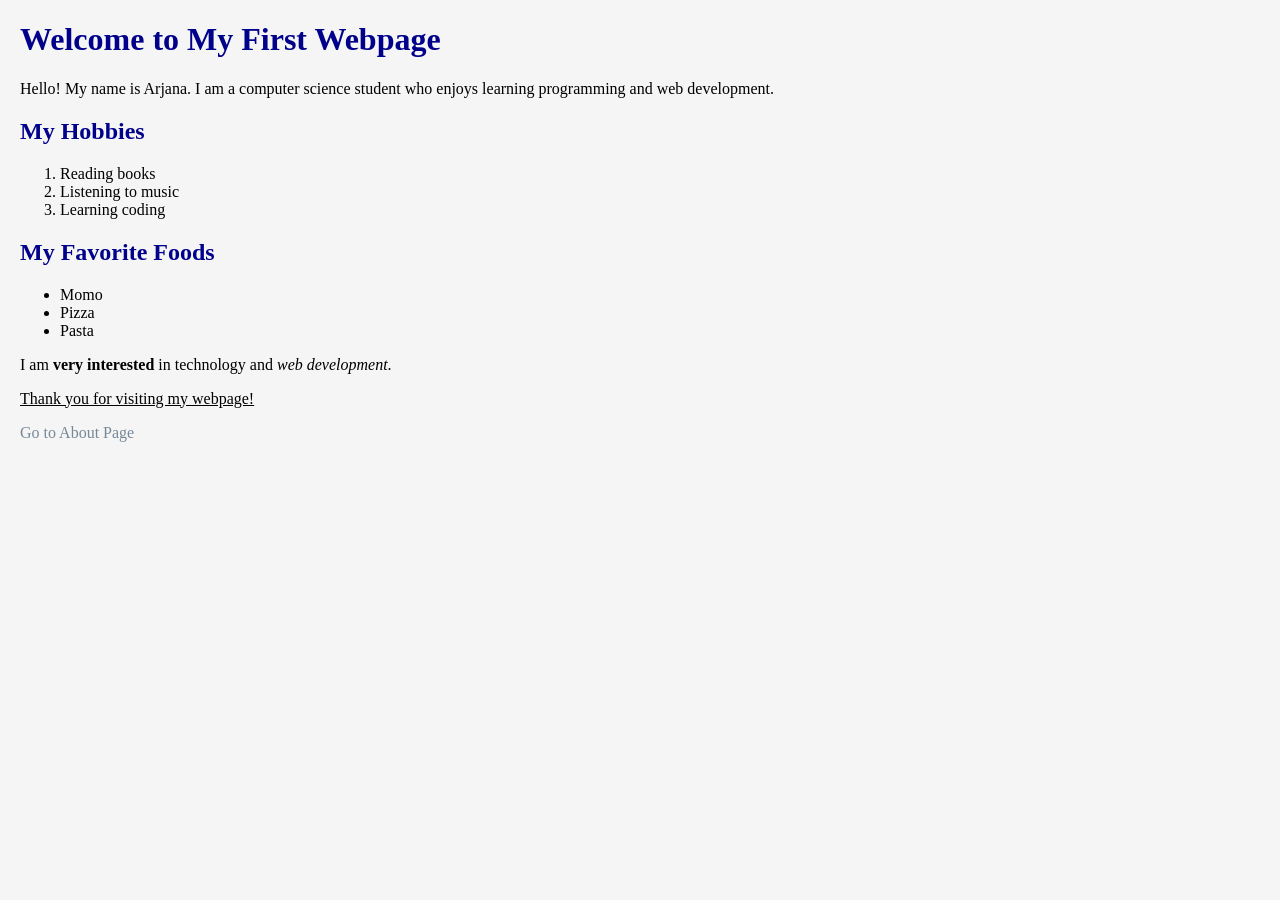
==== index.html @ fc49f4b4 "HTML assignment completed" ====
<!DOCTYPE html>
<html lang="en">
<head>
    <meta charset="UTF-8">
    <meta name="viewport" content="width=device-width, initial-scale=1.0">
    <title>Homepage</title>

    <link rel="stylesheet" href="css/index.css">
</head>
<body>

    <h1>Welcome to My First Webpage</h1>

    <p>
        Hello! My name is Arjana. I am a computer science student who enjoys
        learning programming and web development.
    </p>

    <h2>My Hobbies</h2>

    <ol>
        <li>Reading books</li>
        <li>Listening to music</li>
        <li>Learning coding</li>
    </ol>

    <h2>My Favorite Foods</h2>

    <ul>
        <li>Momo</li>
        <li>Pizza</li>
        <li>Pasta</li>
    </ul>

    <p>
        I am <strong>very interested</strong> in technology and
        <em>web development</em>.
    </p>

    <p>
        <u>Thank you for visiting my webpage!</u>
    </p>

    <a href="about.html">Go to About Page</a>

</body>
</html>
---- css/index.css ----
body {
    font-family: 'Times New Roman', Times, serif;
    background-color: #f5f5f5;
    margin: 20px;
}

h1, h2, h3 {
    color: darkblue;
}

p {
    font-size: 16px;
}

a {
    color: lightslategray;
    text-decoration: none;
}

form {
    background-color: black;
    padding: 20px;
    width: 400px;
    border-radius: 10px;
}

input,
textarea,
select {
    width: 100%;
    padding: 8px;
    margin-top: 5px;
}
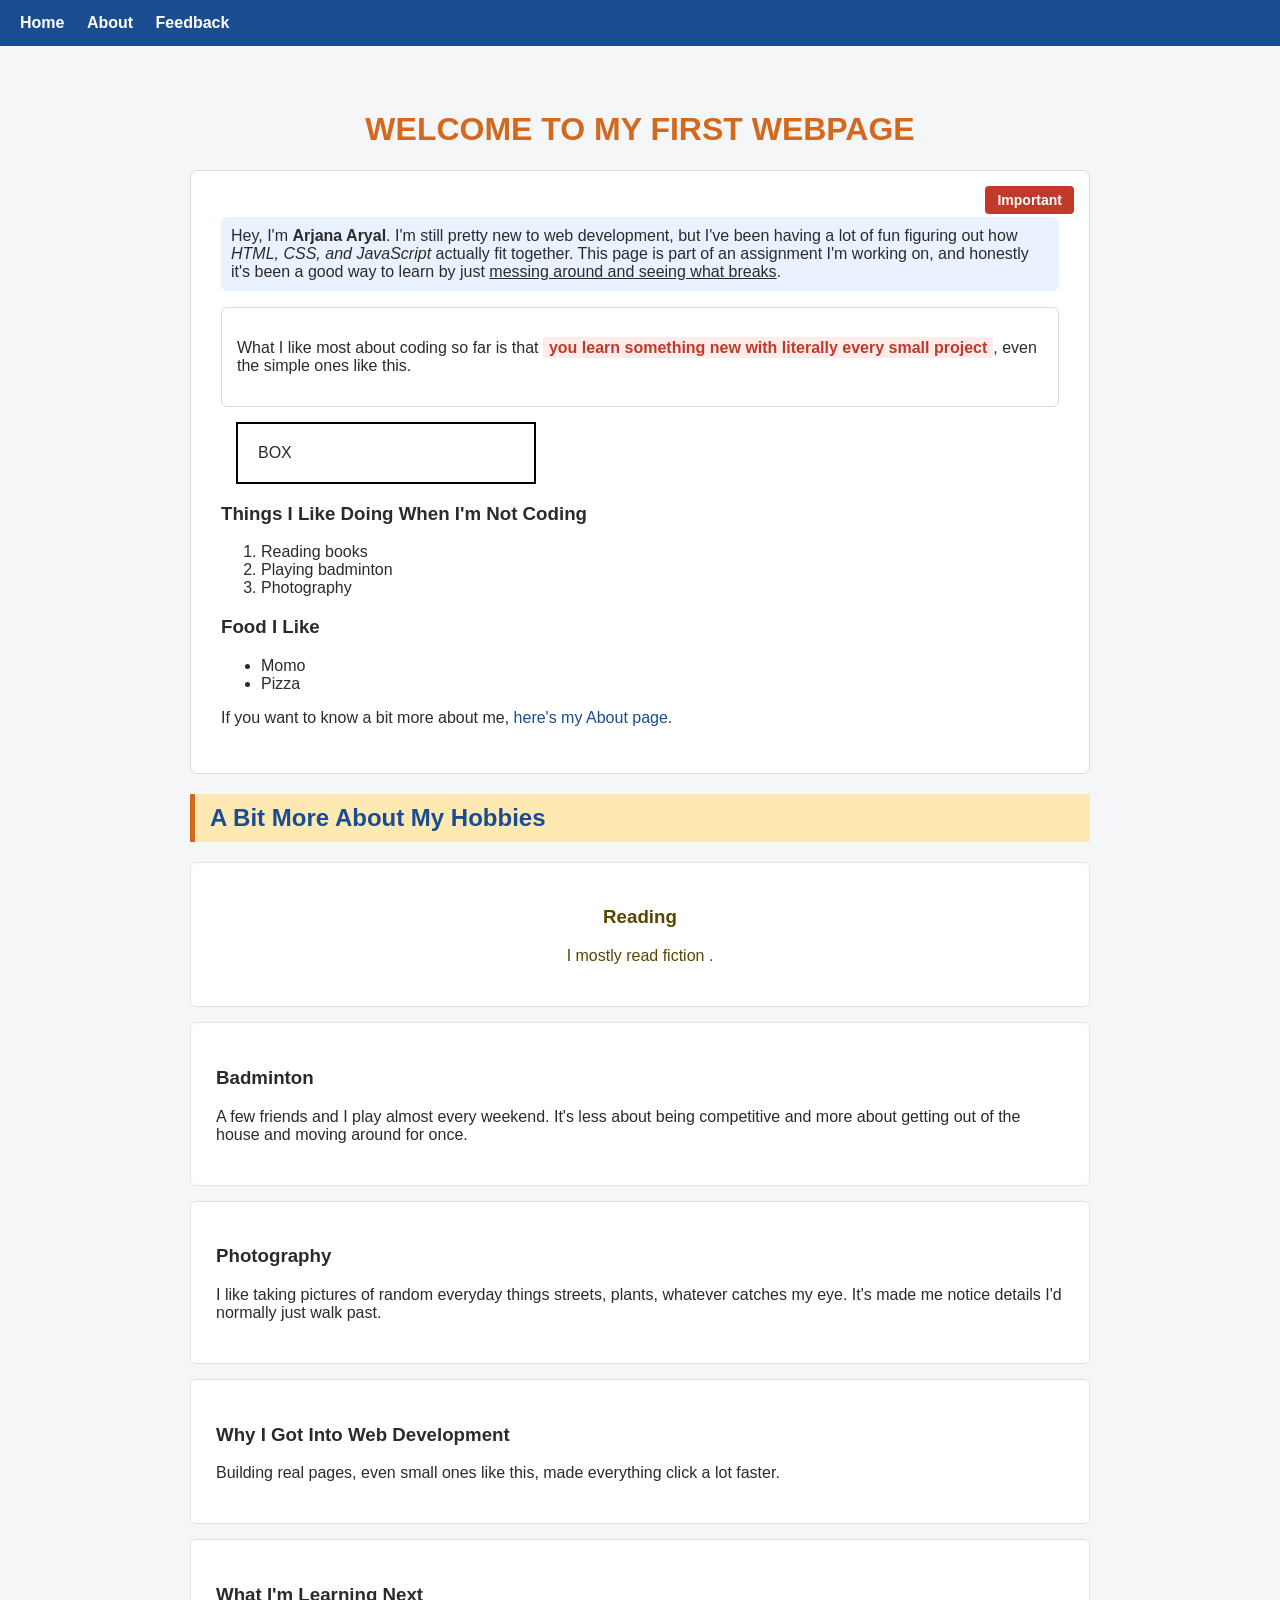
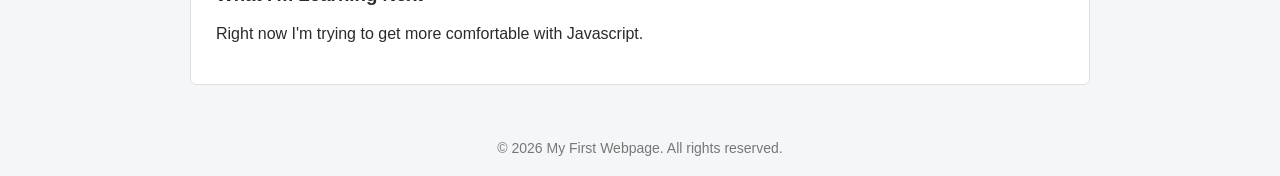
==== commit b1408b24: "Week 2 assignment" ====
--- a/index.html
+++ b/index.html
@@ -1,47 +1,129 @@
 <!DOCTYPE html>
 <html lang="en">
 <head>
-    <meta charset="UTF-8">
-    <meta name="viewport" content="width=device-width, initial-scale=1.0">
-    <title>Homepage</title>
+  <meta charset="UTF-8">
+  <meta name="viewport" content="width=device-width, initial-scale=1.0">
+  <title>My First Webpage</title>
+  <link rel="stylesheet" href="css/style.css">
 
-    <link rel="stylesheet" href="css/index.css">
+  <!-- Internal CSS - styles just the footer -->
+  <style>
+    .page-footer {
+      text-align: center;
+      color: #777777;
+      font-size: 14px;
+      padding: 20px;
+    }
+  </style>
 </head>
 <body>
 
-    <h1>Welcome to My First Webpage</h1>
+  <!-- Fixed Navbar -->
+  <nav class="fixed-navbar">
+    <a href="index.html">Home</a>
+    <a href="about.html">About</a>
+    <a href="feedback.html">Feedback</a>
+  </nav>
 
-    <p>
-        Hello! My name is Arjana. I am a computer science student who enjoys
-        learning programming and web development.
-    </p>
+  <div class="page-content-offset">
+    <div class="page-wrapper">
 
-    <h2>My Hobbies</h2>
+      <h1 id="main-heading">Welcome to My First Webpage</h1>
 
-    <ol>
-        <li>Reading books</li>
-        <li>Listening to music</li>
-        <li>Learning coding</li>
-    </ol>
+      <!-- Main content - relative position, reference for the absolute badge -->
+      <div class="main-content">
 
-    <h2>My Favorite Foods</h2>
+        <span class="important-badge">Important</span>
 
-    <ul>
-        <li>Momo</li>
-        <li>Pizza</li>
-        <li>Pasta</li>
-    </ul>
+        <p class="intro-text">
+          Hey, I'm <strong>Arjana Aryal</strong>. I'm still pretty new to web development,
+          but I've been having a lot of fun figuring out how <em>HTML, CSS, and JavaScript</em>
+          actually fit together. This page is part of an assignment I'm working on, and
+          honestly it's been a good way to learn by just <u>messing around and seeing what breaks</u>.
+        </p>
 
-    <p>
-        I am <strong>very interested</strong> in technology and
-        <em>web development</em>.
-    </p>
+        <div class="content-div">
+          <p>
+            What I like most about coding so far is that
+            <span class="highlight-span">you learn something new with literally every small project</span>,
+            even the simple ones like this.
+          </p>
+        </div>
 
-    <p>
-        <u>Thank you for visiting my webpage!</u>
-    </p>
+        <div class="box-model-div">
+          BOX
+        </div>
 
-    <a href="about.html">Go to About Page</a>
+        <h3>Things I Like Doing When I'm Not Coding</h3>
+        <ol>
+          <li>Reading books</li>
+          <li>Playing badminton</li>
+          <li>Photography</li>
+        </ol>
+
+        <h3>Food I Like</h3>
+        <ul>
+          <li>Momo</li>
+          <li>Pizza</li>
+        </ul>
+
+        <!-- Inline CSS - one element only -->
+        <p style="color: #006400; font-weight: bold;">
+        
+        </p>
+
+        <p>
+          If you want to know a bit more about me,
+          <a href="about.html">here's my About page</a>.
+        </p>
+      </div>
+
+      <!-- Sticky heading -->
+      <h2 class="sticky-heading">A Bit More About My Hobbies</h2>
+
+      <div class="scroll-section highlight-section">
+        <h3>Reading</h3>
+        <p>
+          I mostly read fiction .
+        </p>
+      </div>
+
+      <div class="scroll-section">
+        <h3>Badminton</h3>
+        <p>
+          A few friends and I play almost every weekend. It's less about being competitive
+          and more about getting out of the house and moving around for once.
+        </p>
+      </div>
+
+      <div class="scroll-section">
+        <h3>Photography</h3>
+        <p>
+          I like taking pictures of random everyday things streets, plants, whatever
+          catches my eye. It's made me notice details I'd normally just walk past.
+        </p>
+      </div>
+
+      <div class="scroll-section">
+        <h3>Why I Got Into Web Development</h3>
+        <p>
+          Building real pages, even small ones like this, made everything click a lot faster.
+        </p>
+      </div>
+
+      <div class="scroll-section">
+        <h3>What I'm Learning Next</h3>
+        <p>
+          Right now I'm trying to get more comfortable with Javascript.
+        </p>
+      </div>
+
+    </div>
+
+    <footer class="page-footer">
+      &copy; 2026 My First Webpage. All rights reserved.
+    </footer>
+  </div>
 
 </body>
 </html>
--- a/css/style.css
+++ b/css/style.css
@@ -0,0 +1,192 @@
+/* ---------- Page-wide basics ---------- */
+body {
+  background-color: #f4f6f8;
+  font-family: "Segoe UI", Arial, sans-serif;
+  margin: 0;
+  padding: 0;
+  color: #2b2b2b;
+}
+
+h1, h2 {
+  color: #1a4d8f;
+}
+
+/* ---------- Element selector ---------- */
+p {
+  font-size: 16px;
+}
+
+/* ---------- Class selector ---------- */
+.intro-text {
+  background-color: #eaf2ff;
+  padding: 10px;
+  border-radius: 6px;
+  text-align: left;
+}
+
+/* ---------- ID selector ---------- */
+#main-heading {
+  color: #d2691e;
+  text-align: center;
+  text-transform: uppercase;
+}
+
+/* ---------- Text, color, background ---------- */
+.highlight-section {
+  background-color: #fff3cd;
+  color: #5a4500;
+  text-align: center;
+  padding: 15px;
+  margin: 20px 0;
+  border-radius: 6px;
+}
+
+/* ---------- Box model ---------- */
+.box-model-div {
+  width: 300px;
+  padding: 20px;
+  border: 2px solid black;
+  margin: 15px;
+  box-sizing: border-box;
+  background-color: #ffffff;
+}
+
+/* ---------- Div and span ---------- */
+.content-div {
+  background-color: #ffffff;
+  padding: 15px;
+  margin: 15px 0;
+  border: 1px solid #dcdcdc;
+  border-radius: 6px;
+}
+
+.highlight-span {
+  color: #c0392b;
+  font-weight: bold;
+  background-color: #fdecea;
+  padding: 2px 6px;
+  border-radius: 3px;
+}
+
+.page-wrapper {
+  max-width: 900px;
+  margin: 0 auto;
+  padding: 20px;
+}
+
+a {
+  color: #1a4d8f;
+  text-decoration: none;
+}
+
+/* ===================== CSS POSITIONING ===================== */
+
+/* Fixed navbar */
+.fixed-navbar {
+  position: fixed;
+  top: 0;
+  left: 0;
+  width: 100%;
+  background-color: #1a4d8f;
+  padding: 14px 20px;
+  z-index: 1000;
+  box-sizing: border-box;
+}
+
+.fixed-navbar a {
+  color: #ffffff;
+  margin-right: 18px;
+  font-weight: bold;
+}
+
+/* Push content down so it isn't hidden under the fixed navbar */
+.page-content-offset {
+  margin-top: 70px;
+}
+
+/* Relative position - reference container for the absolute badge */
+.main-content {
+  position: relative;
+  background-color: #ffffff;
+  padding: 30px;
+  margin: 20px auto;
+  max-width: 850px;
+  border: 1px solid #dcdcdc;
+  border-radius: 6px;
+}
+
+/* Absolute element inside the relative container */
+.important-badge {
+  position: absolute;
+  top: 15px;
+  right: 15px;
+  background-color: #c0392b;
+  color: #ffffff;
+  padding: 6px 12px;
+  border-radius: 4px;
+  font-size: 14px;
+  font-weight: bold;
+}
+
+/* Sticky heading */
+.sticky-heading {
+  position: sticky;
+  top: 80px;
+  background-color: #ffe9b3;
+  padding: 10px 15px;
+  border-left: 5px solid #d2691e;
+  z-index: 500;
+}
+
+/* Extra scrollable sections */
+.scroll-section {
+  padding: 25px;
+  margin: 15px auto;
+  max-width: 850px;
+  background-color: #ffffff;
+  border: 1px solid #e0e0e0;
+  border-radius: 6px;
+}
+
+/* ===================== FORM STYLING ===================== */
+.feedback-form {
+  background-color: #ffffff;
+  padding: 25px;
+  border-radius: 8px;
+  border: 1px solid #dcdcdc;
+  max-width: 500px;
+}
+
+.feedback-form label {
+  display: block;
+  margin-bottom: 5px;
+  font-weight: bold;
+}
+
+.feedback-form input[type="text"],
+.feedback-form input[type="email"],
+.feedback-form select,
+.feedback-form textarea {
+  width: 100%;
+  padding: 8px;
+  margin-bottom: 15px;
+  border: 1px solid #ccc;
+  border-radius: 4px;
+  box-sizing: border-box;
+  font-family: inherit;
+  font-size: 14px;
+}
+
+.feedback-form button {
+  background-color: #1a4d8f;
+  color: #ffffff;
+  border: none;
+  padding: 10px 20px;
+  border-radius: 4px;
+  font-size: 15px;
+  cursor: pointer;
+}
+
+.feedback-form button:hover {
+  background-color: #143d70;
+}
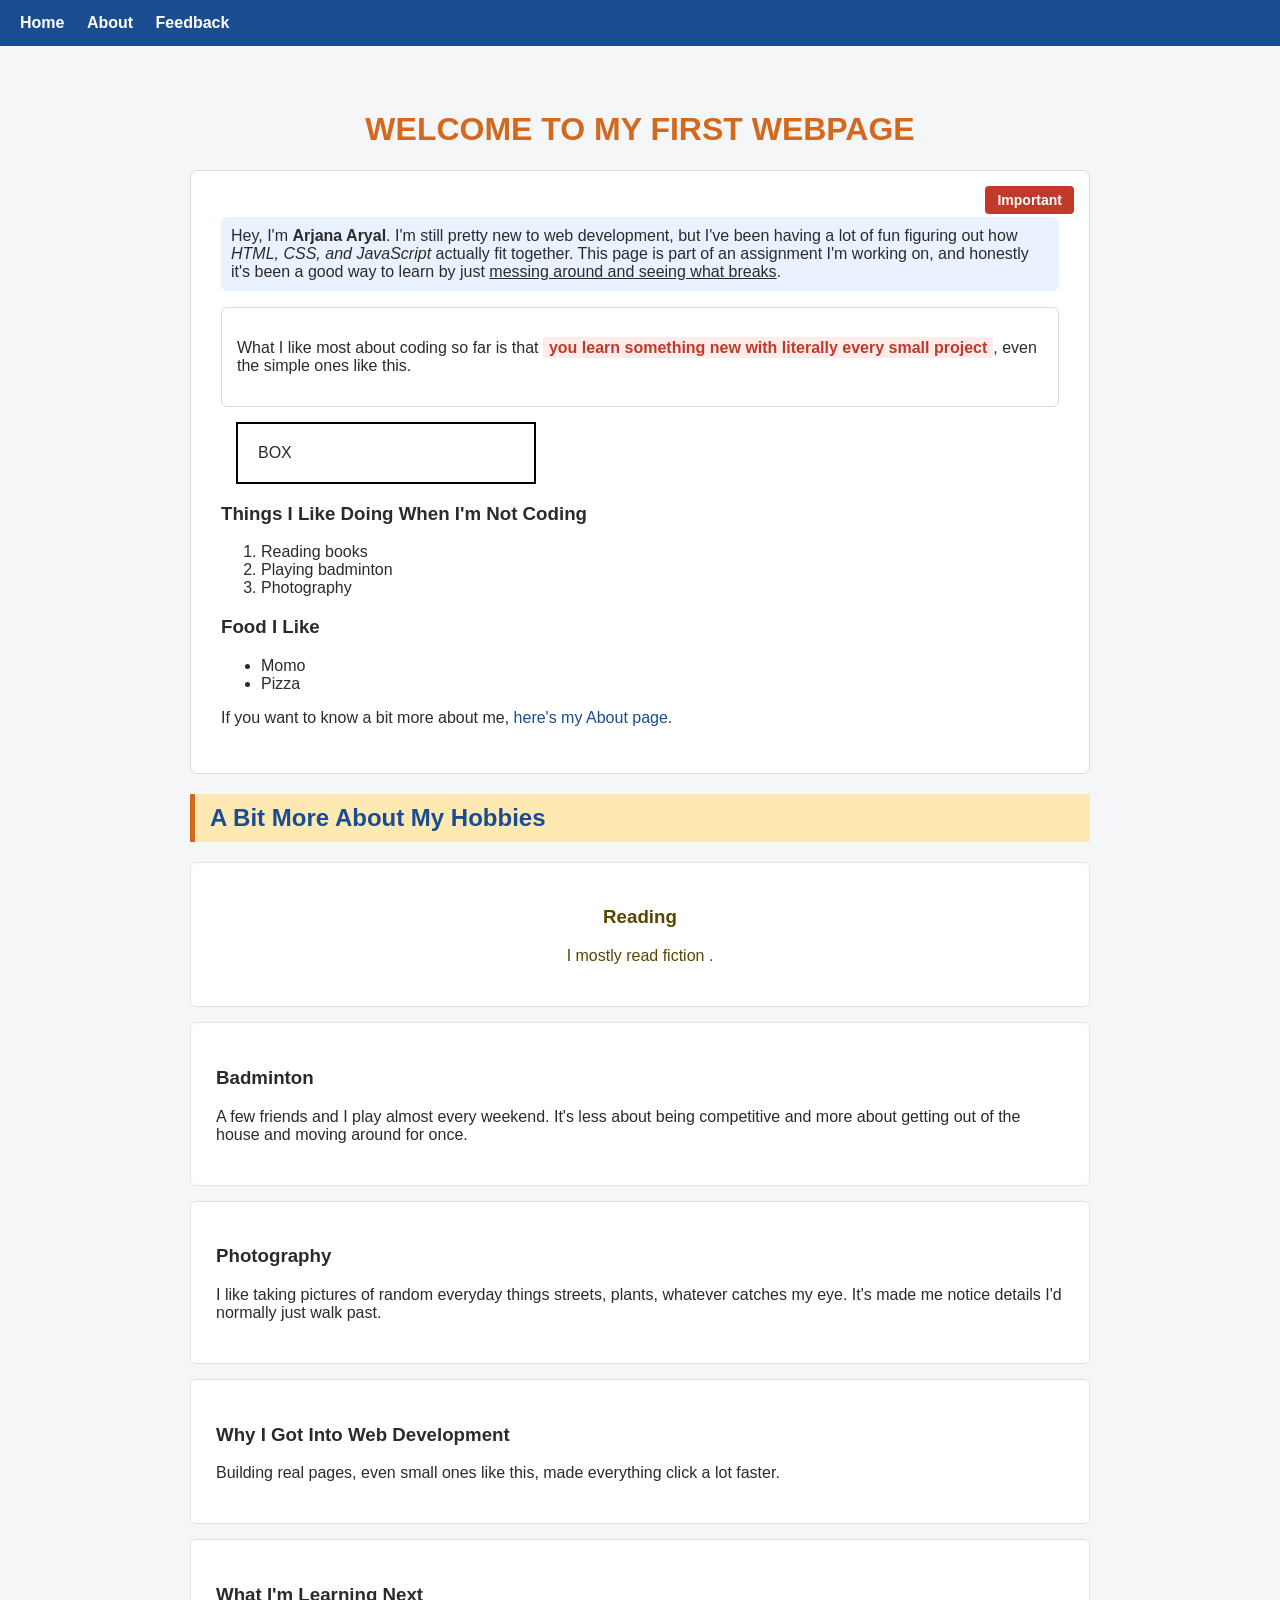
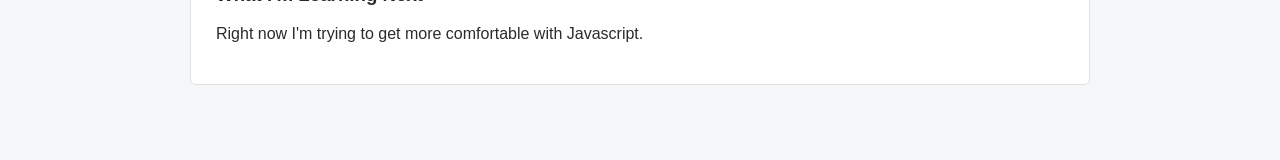
==== commit c598dfb5: "Web Development" ====
--- a/index.html
+++ b/index.html
@@ -121,7 +121,6 @@
     </div>
 
     <footer class="page-footer">
-      &copy; 2026 My First Webpage. All rights reserved.
     </footer>
   </div>
 
--- a/css/style.css
+++ b/css/style.css
@@ -189,4 +189,23 @@
 
 .feedback-form button:hover {
   background-color: #143d70;
+}
+
+
+.photos-flex img {
+  width: 150px;
+  height: 150px;
+  object-fit: cover;
+  border-radius: 6px;
+  display: block;
+  margin: 0 auto;
+}
+
+.photos-grid img {
+  width: 150px;
+  height: 150px;
+  object-fit: cover;
+  border-radius: 6px;
+  display: block;
+  margin: 0 auto;
 }
